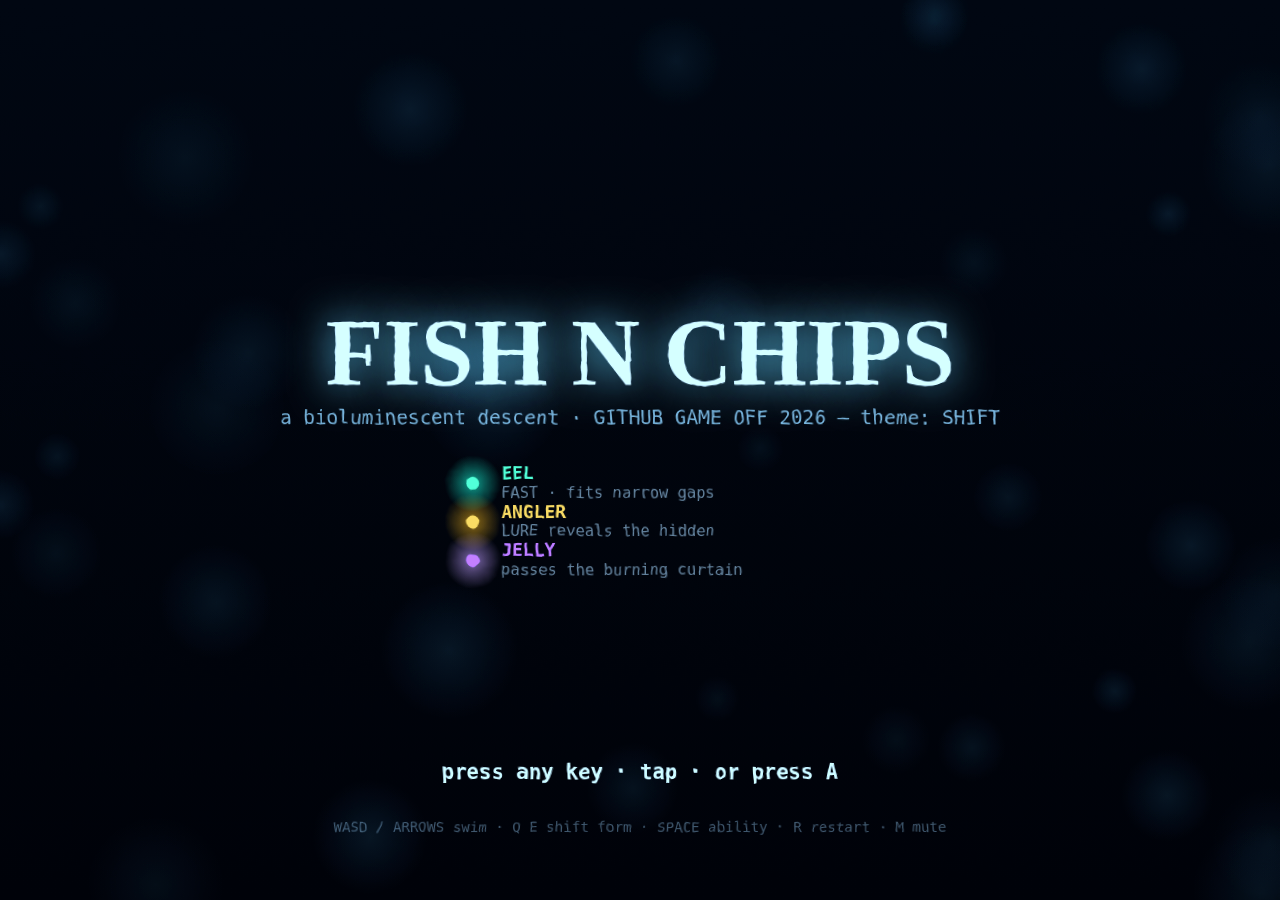
==== pixi.html @ ac8b4e33 "Fish N Chips — bioluminescent shapeshifting descent (PixiJS build), GitHub Game Off 2026" ====
<!doctype html>
<html lang="en"><head>
<meta charset="UTF-8">
<meta name="viewport" content="width=device-width, initial-scale=1.0, maximum-scale=1.0, user-scalable=no">
<title>Fish N Chips — PixiJS build</title>
<style>html,body{margin:0;height:100%;background:#02040c;overflow:hidden}canvas{display:block}</style>
</head>
<body>
<script type="module">
// The Pixi host flag MUST be set before main.js runs so the verified Game
// class does not start its own Canvas rAF loop (the Pixi ticker drives it).
window.__PIXI_HOST__ = true;

import * as PIXI from './vendor/pixi.mjs';
import { Game, FORMS, FORM_ORDER, POWERS } from './js/main.js';

window.__PIXI = PIXI;
const S = window.__pixi = { ready:false, err:null, fx:{ bloom:false, vignette:false, displace:false, tint:false, glow:false, particles:false }, particleMode:'none', particleCount:0, gradeIndex:-1, gradeMatrix:null };

const clamp = (v,a,b)=> v<a?a:v>b?b:v;
function hex01(h){ const n=parseInt(h.slice(1),16); return [((n>>16)&255)/255,((n>>8)&255)/255,(n&255)/255]; }

// ---- procedural textures (no external assets, like the Canvas build) ----
function radialTexture(app, color, soft){
  const c=document.createElement('canvas'); c.width=c.height=256;
  const x=c.getContext('2d');
  const g=x.createRadialGradient(128,128,0,128,128,128);
  g.addColorStop(0, color); g.addColorStop(soft||0.4, color.replace(/,[^,]*\)/,',0.25)')); g.addColorStop(1,'rgba(0,0,0,0)');
  x.fillStyle=g; x.fillRect(0,0,256,256);
  return PIXI.Texture.from(c);
}
function noiseTexture(app){
  // smooth-ish value noise (a few octaves of blurred random) so the shimmer
  // reads as water, not TV static. addressMode='repeat' lets us scroll it.
  const S1=128;
  const c=document.createElement('canvas'); c.width=c.height=S1;
  const x=c.getContext('2d');
  // base random field
  const small=document.createElement('canvas'); small.width=small.height=16;
  const sx=small.getContext('2d'); const img=sx.createImageData(16,16);
  for(let i=0;i<img.data.length;i+=4){ const v=Math.random()*255; img.data[i]=img.data[i+1]=img.data[i+2]=v; img.data[i+3]=255; }
  sx.putImageData(img,0,0);
  x.imageSmoothingEnabled=true; x.drawImage(small,0,0,S1,S1); // bilinear upscale = smooth
  // second finer octave for detail
  const small2=document.createElement('canvas'); small2.width=small2.height=48;
  const sx2=small2.getContext('2d'); const img2=sx2.createImageData(48,48);
  for(let i=0;i<img2.data.length;i+=4){ const v=Math.random()*255; img2.data[i]=img2.data[i+1]=img2.data[i+2]=v; img2.data[i+3]=255; }
  sx2.putImageData(img2,0,0);
  x.globalAlpha=0.5; x.drawImage(small2,0,0,S1,S1); x.globalAlpha=1;
  const t=PIXI.Texture.from(c); t.source.addressMode='repeat'; return t;
}

// ---- per-act color grade: subtle saturation + channel tint, never a wash ----
// ColorMatrixFilter matrix is 20 values (RGBA rows of 5). We build a saturation
// matrix then apply a gentle per-channel gain + a tiny additive lift per act.
function buildGrade(act){
  const sat = 1.10;
  const T = {
    0:[[0.96,1.05,1.07],[0.000,0.004,0.008]], // I   trench teal
    1:[[0.99,1.08,0.97],[0.000,0.008,0.000]], // II  kelp green
    2:[[1.07,0.97,1.10],[0.008,0.000,0.008]], // III violet dusk
    3:[[0.96,1.01,1.10],[0.000,0.000,0.010]], // IV  steel blue
    4:[[0.96,1.06,1.09],[0.000,0.004,0.008]], // V   ice cyan
    5:[[1.03,0.97,1.10],[0.004,0.000,0.010]], // VI  abyssal indigo
    6:[[1.11,1.01,0.90],[0.010,0.000,0.000]], // VII ember
    7:[[1.10,1.06,0.92],[0.010,0.004,0.000]], // VIII dawn gold
  }[act] || [[1,1,1],[0,0,0]];
  const gain=T[0], off=T[1];
  const lr=0.299, lg=0.587, lb=0.114, sr=1-sat;
  const satM=[
    [lr*sr+sat, lg*sr,     lb*sr,     0],
    [lr*sr,     lg*sr+sat, lb*sr,     0],
    [lr*sr,     lg*sr,     lb*sr+sat, 0],
  ];
  const m=[];
  for(let r=0;r<3;r++){
    const g=gain[r];
    for(let c=0;c<4;c++) m.push(satM[r][c]*g);
    m.push(off[r]);
  }
  m.push(0,0,0,1,0); // alpha passthrough
  return m;
}

async function main(){
  const dpr = Math.min(2, window.devicePixelRatio||1);
  const app = new PIXI.Application();
  await app.init({ width: window.innerWidth, height: window.innerHeight, resolution: dpr,
                   background:'#02040c', antialias:true, preference:'webgl', autoDensity:true });
  document.body.appendChild(app.canvas);
  S.app = app;

  // ---- the verified game, on its own (offscreen) 2D canvas ----
  const cv = document.createElement('canvas');
  const game = new Game(cv);
  // Keep the game's OWN verified bloom + vignette in the base frame (externalFX
  // stays false). Pixi then ADDS GPU FX on top, so the result is strictly the
  // Canvas look plus extra shimmer/grade/particles — never darker.
  game.externalFX = false;
  game.gpuParticles = true;        // main.js drawParticles() early-returns; GPU layer draws them
  window.__game = game;            // same handle the Canvas smoke/shot scripts use
  S.game = game;

  // route the game's mouse mapping through the *visible* Pixi canvas rect
  game.setMouse = (e)=>{
    const r = app.canvas.getBoundingClientRect();
    const k = game.cv.width / (r.width||1);
    const cx = (e.clientX!=null? e.clientX : (e.global? e.global.x : 0));
    const cy = (e.clientY!=null? e.clientY : (e.global? e.global.y : 0));
    game.mouse = { x:(cx-r.left)*k, y:(cy-r.top)*k };
  };

  // ---- scene graph ----
  const world = new PIXI.Container();
  const base = new PIXI.Sprite(PIXI.Texture.from(cv));
  base.width = app.screen.width; base.height = app.screen.height;
  world.addChild(base);

  const glow = new PIXI.Sprite(radialTexture(app,'rgba(255,255,255,1)',0.3));
  glow.blendMode='add'; glow.anchor.set(0.5); glow.alpha=0.0; world.addChild(glow);

  // localized additive aura for an active power-up (colored, never a full-screen
  // fog — a white veil over the whole frame washed everything out)
  const powerVeil = new PIXI.Sprite(radialTexture(app,'rgba(255,255,255,1)',0.3));
  powerVeil.blendMode='add'; powerVeil.anchor.set(0.5); powerVeil.alpha=0; world.addChild(powerVeil);

  // ---- (C) GPU particle layer (added on top of the base frame) ----
  const PARTICLE_TEX = radialTexture(app,'rgba(255,255,255,1)',0.25);
  const PCAP = 1200;
  // ParticleContainer was tried first, but in this v8 build it produced ZERO
  // composited output (verified: hiding/showing its particles changed no pixel),
  // so we use the pooled additive-Sprite path inside a plain Container, which is
  // proven to render (same primitive as the glow/powerVeil sprites). Still GPU
  // batched by the renderer. Recycled each frame, capped at PCAP.
  let pc = new PIXI.Container(); world.addChild(pc);
  S.particleMode='pool';
  const pool=[];
  function makeParticle(){
    const s=new PIXI.Sprite(PARTICLE_TEX);
    s.anchor.set(0.5); s.blendMode='add'; s.tint=0xffffff; s.alpha=0;
    pc.addChild(s);
    pool.push(s); return s;
  }
  function syncParticles(){
    const arr = game.particles || [];
    const n = Math.min(arr.length, PCAP);
    while(pool.length < n) makeParticle();
    const s = game._s||1, ox=game._ox||0, oy=game._oy||0;
    for(let i=0;i<pool.length;i++){
      const sp=pool[i];
      if(i<n){
        const p=arr[i];
        const a=clamp(p.life/p.max,0,1);
        sp.position.set((ox+p.x*s)/dpr,(oy+p.y*s)/dpr);
        sp.alpha=a;
        const rad=p.s*(0.5+a*0.7)*2*s/dpr;
        sp.width=sp.height=Math.max(1,rad);
        sp.tint = (typeof p.c==='string' && p.c[0]==='#') ? parseInt(p.c.slice(1),16) : 0xffffff;
      } else { sp.alpha=0; sp.width=sp.height=1; }
    }
    S.particleCount=n;
  }
  S.fx.particles = true;

  // NOTE: the game already draws its OWN vignette (externalFX is false), so we
  // must NOT add a second Pixi vignette on top. Pixi only ADDS FX here.
  app.stage.addChild(world);
  app.stage.eventMode='static';
  app.stage.hitArea = new PIXI.Rectangle(0,0,app.screen.width,app.screen.height);

  // ---- (A) gentle water displacement (Pixi-native; the Canvas build has none) ----
  // The noise sprite is added to the STAGE (NOT to `world`, which would inflate
  // world bounds and corrupt the filter render) with renderable=false, so it is
  // invisible yet its transform still propagates. We animate its x/y each frame.
  let disp=null, dispSprite=null;
  try{
    dispSprite = new PIXI.Sprite(noiseTexture(app));
    dispSprite.renderable=false;
    dispSprite.anchor.set(0);
    dispSprite.scale.set(1.4);            // noise tile ~180px -> medium-frequency ripple
    app.stage.addChild(dispSprite);
    disp = new PIXI.DisplacementFilter(dispSprite, 2.2);
    try{ disp.scale.set(2.2,2.2); }catch(e){}
    S.fx.displace = true;
  }catch(e){ disp=null; S.err = (S.err||'')+' disp:'+String(e); }

  // ---- (B) per-act color grade (ColorMatrixFilter) ----
  let cmf=null; const gradeCache={}; let lastGrade=-1;
  try{ cmf = new PIXI.ColorMatrixFilter(); S.fx.tint = true; }catch(e){}

  // ---- input: Pixi owns pointerdown; window already handles move/up/keys ----
  app.stage.on('pointerdown', (e)=>{ game.tap(); if(game.state==='play'){ game.setMouse(e); game.firing=true; } });
  app.stage.on('pointerup', ()=>{ game.firing=false; });

  // ---- resize keeps both canvases + the noise sprite in sync ----
  function resize(){
    game.resize();
    app.renderer.resize(window.innerWidth, window.innerHeight);
    base.width=app.screen.width; base.height=app.screen.height;
  }
  window.addEventListener('resize', resize);

  // ---- per-frame composite ----
  function refreshTex(){ try{ base.texture.source.update(); }catch(e){ try{ base.texture.update(); }catch(_){} } }

  // (C) extra "heavier combat" GPU bursts — positions known, cheap to detect.
  // These push into game.particles which ONLY the GPU layer now draws, so the
  // Canvas build is untouched. We track hp deltas / death transitions.
  let prevBossHp=null, prevBossDead=false, prevKills=0; const prevMbHp=new Map();
  function combatBursts(){
    const b=game.boss;
    if(b){
      if(!b.dead){
        if(prevBossHp!=null && b.hp<prevBossHp) game.burst(b.x,b.y,6,'#ffd0d8',120);
        prevBossHp=b.hp; prevBossDead=false;
      } else if(!prevBossDead){ game.burst(b.x,b.y,40,'#ffe08a',260); prevBossDead=true; }
    } else { prevBossHp=null; prevBossDead=false; }
    for(const mb of (game.minibosses||[])){
      const c = mb.glowC || mb.glow || '#b06ae0';
      const ph = prevMbHp.get(mb);
      if(!mb.dead){
        if(ph!=null && mb.hp<ph) game.burst(mb.x,mb.y,5,c,110);
        prevMbHp.set(mb,mb.hp);
      } else if(ph!=null && ph>=0){ game.burst(mb.x,mb.y,30,c,240); prevMbHp.set(mb,-1); }
    }
    // enemy deaths: game.burst already fires 22 on death; add a few more at the
    // same spot by detecting the dead-transition on each creature array.
    if(game.kills>prevKills){
      for(const key of ['fish','vipers','lanterns']){
        for(const e of (game[key]||[])){
          if(e.dead && !e.__fx){ e.__fx=true; game.burst(e.x,e.y,8,'#ff9db0',150); }
        }
      }
      prevKills=game.kills;
    }
  }

  function renderFrame(){
    refreshTex();
    // player glow follows the creature, colored by its form
    if(game._s && game.form){
      const sx=(game._ox+game.px*game._s)/dpr, sy=(game._oy+game.py*game._s)/dpr;
      const rad=(game.form.key==='angler'?178:game.form.key==='jelly'?120:134)*game._s/dpr;
      glow.position.set(sx,sy); glow.width=glow.height=rad*2;
      glow.tint = parseInt(game.form.glow.slice(1),16);
      glow.alpha = 0.5 + (game.power?0.35:0) + (game.pulse>0?0.3:0);
    } else glow.alpha=0;
    // power-up grade: ADDITIVE colored veil + brighter aura, never subtractive.
    if(game.power){
      const col = parseInt(POWERS[game.power.type].color.slice(1),16);
      const sx=(game._ox+game.px*game._s)/dpr, sy=(game._oy+game.py*game._s)/dpr;
      const rad=(game.form.key==='angler'?210:game.form.key==='jelly'?160:180)*game._s/dpr;
      powerVeil.position.set(sx,sy); powerVeil.width=powerVeil.height=rad*2;
      powerVeil.tint = col; powerVeil.alpha = 0.55 + 0.12*Math.sin(game.time*3);
      glow.alpha = Math.min(1, glow.alpha + 0.2);
    } else {
      powerVeil.alpha = 0;
    }
    // (C) GPU particles + heavier-combat bursts
    combatBursts();
    syncParticles();
    // (A) animate the water shimmer: scroll the (off-screen) noise sprite; repeat
    // address mode wraps it. Slow drift + a touch of scale breathing.
    if(dispSprite){
      const t=game.time;
      dispSprite.x = (t*7) % 100000;
      dispSprite.y = (t*4.5) % 100000;
    }
    // (B) per-act grade: rebuild the matrix only when the act changes.
    if(cmf){
      const li=game.levelIndex|0;
      if(li!==lastGrade){ gradeCache[li]=gradeCache[li]||buildGrade(li); cmf.matrix=gradeCache[li]; lastGrade=li; S.gradeIndex=li; S.gradeMatrix=gradeCache[li]; }
    }
    // combine FX on the world (order: shimmer then grade).
    const fxs=[]; if(disp) fxs.push(disp); if(cmf) fxs.push(cmf);
    world.filters = fxs.length? fxs : null;
    app.render();
  }

  // ---- the Pixi ticker drives the verified update+draw ----
  let frozen=false;
  function step(dt){ game.pollPad(); game.time+=dt; game.update(dt); game.draw(); game.pressed.clear(); }
  app.ticker.add((tf)=>{ if(frozen) return; step(Math.min(0.033, tf.deltaMS/1000)); renderFrame(); });

  // scriptable pose control for deterministic, same-pose comparisons
  S.step = (n)=>{ frozen=true; for(let i=0;i<(n||1);i++) step(0.016); renderFrame(); };
  S.freeze = ()=>{ frozen=true; };
  S.resume = ()=>{ frozen=false; };
  S.render = ()=>renderFrame();
  S.sampleBrightness = ()=>{
    const c=game.cv, x=c.getContext('2d'); const d=x.getImageData(0,0,c.width,c.height).data;
    let sum=0, bright=0, n=0; for(let i=0;i<d.length;i+=4*97){ const v=(d[i]+d[i+1]+d[i+2])/3; sum+=v; if(v>60) bright++; n++; }
    return { mean:+(sum/n).toFixed(1), brightPct:Math.round(100*bright/n), w:c.width, h:c.height };
  };
  // mean RGB of the COMPOSITED (shimmer+graded) frame — proves the grade is per-act.
  S.gradeRGB = async ()=>{
    const rt = PIXI.RenderTexture.create({ width:64, height:36 });
    app.renderer.render({ container: world, target: rt, clear:true });
    const px = await app.renderer.extract.pixels(rt);
    rt.destroy();
    const d = px.pixels || px;
    let r=0,g=0,b=0,n=0; for(let i=0;i<d.length;i+=4){ r+=d[i]; g+=d[i+1]; b+=d[i+2]; n++; }
    return { r:+(r/n).toFixed(1), g:+(g/n).toFixed(1), b:+(b/n).toFixed(1) };
  };
  // shimmer detector: render the world twice at two noise-sprite offsets and
  // report mean per-pixel difference (0 => displacement doing nothing).
  S.shimmerTest = async ()=>{
    if(!disp) return -1;
    // Full-resolution readback: a ~2px warp is invisible after a heavy downscale,
    // so we sample at native size. app.render() (full stage) propagates the
    // off-screen noise sprite's transform before each world->RT capture.
    const rt = PIXI.RenderTexture.create({ width:app.screen.width, height:app.screen.height, resolution:1 });
    const grab = async ()=>{ app.render(); app.renderer.render({ container: world, target: rt, clear:true }); const px=await app.renderer.extract.pixels(rt); return px.pixels||px; };
    dispSprite.x=0; dispSprite.y=0; const a=await grab();
    dispSprite.x=48; dispSprite.y=33; const b=await grab();
    rt.destroy();
    let diff=0,n=0; for(let i=0;i<a.length;i+=4*13){ diff+=Math.abs(a[i]-b[i])+Math.abs(a[i+1]-b[i+1])+Math.abs(a[i+2]-b[i+2]); n++; }
    return +(diff/n).toFixed(2);
  };

  S.ready = true;
}
main().catch(e=>{ S.err = String(e); });
</script>
</body>
</html>
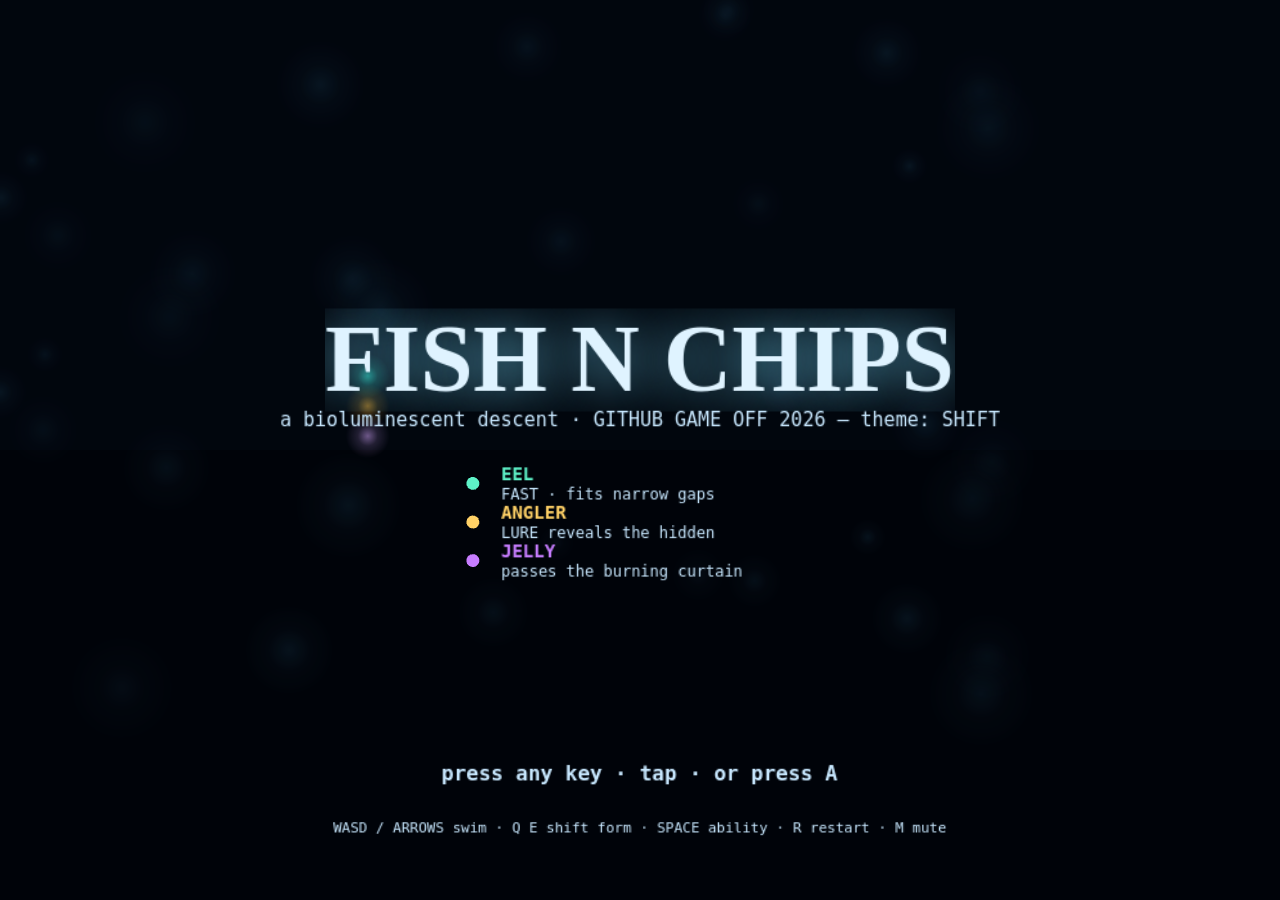
==== commit a8f76d35: "Native PixiJS renderer: full scene-graph draw layer (Graphics/sprites/filters), retire Canvas build " ====
--- a/pixi.html
+++ b/pixi.html
@@ -4,318 +4,157 @@
 <meta name="viewport" content="width=device-width, initial-scale=1.0, maximum-scale=1.0, user-scalable=no">
 <title>Fish N Chips — PixiJS build</title>
 <style>html,body{margin:0;height:100%;background:#02040c;overflow:hidden}canvas{display:block}</style>
+<link rel="stylesheet" href="css/style.css">
 </head>
 <body>
+  <div id="touch" aria-hidden="true">
+    <div class="stick" id="stick"><div class="knob"></div></div>
+    <div class="btns">
+      <button class="tb" data-act="form">SHIFT</button>
+      <button class="tb" data-act="ability">USE</button>
+      <button class="tb big" data-act="fire">FIRE</button>
+    </div>
+  </div>
 <script type="module">
-// The Pixi host flag MUST be set before main.js runs so the verified Game
-// class does not start its own Canvas rAF loop (the Pixi ticker drives it).
+// Native PixiJS host — the SOLE build.
+//
+// The verified Game (physics / AI / level logic in js/main.js) runs on an
+// OFFSCREEN 2D canvas purely as a state holder. Its Canvas2D draw() is
+// suppressed (game.nativeRender = true) and the entire draw layer is produced
+// by js/renderer.js as real Pixi containers / sprites / filters. No Canvas
+// frame is ever blitted into the scene — this is a true native rewrite.
 window.__PIXI_HOST__ = true;
 
 import * as PIXI from './vendor/pixi.mjs';
-import { Game, FORMS, FORM_ORDER, POWERS } from './js/main.js';
+import { Game } from './js/main.js';
+import { createRenderer } from './js/renderer.js';
 
 window.__PIXI = PIXI;
-const S = window.__pixi = { ready:false, err:null, fx:{ bloom:false, vignette:false, displace:false, tint:false, glow:false, particles:false }, particleMode:'none', particleCount:0, gradeIndex:-1, gradeMatrix:null };
-
-const clamp = (v,a,b)=> v<a?a:v>b?b:v;
-function hex01(h){ const n=parseInt(h.slice(1),16); return [((n>>16)&255)/255,((n>>8)&255)/255,(n&255)/255]; }
-
-// ---- procedural textures (no external assets, like the Canvas build) ----
-function radialTexture(app, color, soft){
-  const c=document.createElement('canvas'); c.width=c.height=256;
-  const x=c.getContext('2d');
-  const g=x.createRadialGradient(128,128,0,128,128,128);
-  g.addColorStop(0, color); g.addColorStop(soft||0.4, color.replace(/,[^,]*\)/,',0.25)')); g.addColorStop(1,'rgba(0,0,0,0)');
-  x.fillStyle=g; x.fillRect(0,0,256,256);
-  return PIXI.Texture.from(c);
-}
-function noiseTexture(app){
-  // smooth-ish value noise (a few octaves of blurred random) so the shimmer
-  // reads as water, not TV static. addressMode='repeat' lets us scroll it.
-  const S1=128;
-  const c=document.createElement('canvas'); c.width=c.height=S1;
-  const x=c.getContext('2d');
-  // base random field
-  const small=document.createElement('canvas'); small.width=small.height=16;
-  const sx=small.getContext('2d'); const img=sx.createImageData(16,16);
-  for(let i=0;i<img.data.length;i+=4){ const v=Math.random()*255; img.data[i]=img.data[i+1]=img.data[i+2]=v; img.data[i+3]=255; }
-  sx.putImageData(img,0,0);
-  x.imageSmoothingEnabled=true; x.drawImage(small,0,0,S1,S1); // bilinear upscale = smooth
-  // second finer octave for detail
-  const small2=document.createElement('canvas'); small2.width=small2.height=48;
-  const sx2=small2.getContext('2d'); const img2=sx2.createImageData(48,48);
-  for(let i=0;i<img2.data.length;i+=4){ const v=Math.random()*255; img2.data[i]=img2.data[i+1]=img2.data[i+2]=v; img2.data[i+3]=255; }
-  sx2.putImageData(img2,0,0);
-  x.globalAlpha=0.5; x.drawImage(small2,0,0,S1,S1); x.globalAlpha=1;
-  const t=PIXI.Texture.from(c); t.source.addressMode='repeat'; return t;
-}
-
-// ---- per-act color grade: subtle saturation + channel tint, never a wash ----
-// ColorMatrixFilter matrix is 20 values (RGBA rows of 5). We build a saturation
-// matrix then apply a gentle per-channel gain + a tiny additive lift per act.
-function buildGrade(act){
-  const sat = 1.10;
-  const T = {
-    0:[[0.96,1.05,1.07],[0.000,0.004,0.008]], // I   trench teal
-    1:[[0.99,1.08,0.97],[0.000,0.008,0.000]], // II  kelp green
-    2:[[1.07,0.97,1.10],[0.008,0.000,0.008]], // III violet dusk
-    3:[[0.96,1.01,1.10],[0.000,0.000,0.010]], // IV  steel blue
-    4:[[0.96,1.06,1.09],[0.000,0.004,0.008]], // V   ice cyan
-    5:[[1.03,0.97,1.10],[0.004,0.000,0.010]], // VI  abyssal indigo
-    6:[[1.11,1.01,0.90],[0.010,0.000,0.000]], // VII ember
-    7:[[1.10,1.06,0.92],[0.010,0.004,0.000]], // VIII dawn gold
-  }[act] || [[1,1,1],[0,0,0]];
-  const gain=T[0], off=T[1];
-  const lr=0.299, lg=0.587, lb=0.114, sr=1-sat;
-  const satM=[
-    [lr*sr+sat, lg*sr,     lb*sr,     0],
-    [lr*sr,     lg*sr+sat, lb*sr,     0],
-    [lr*sr,     lg*sr,     lb*sr+sat, 0],
-  ];
-  const m=[];
-  for(let r=0;r<3;r++){
-    const g=gain[r];
-    for(let c=0;c<4;c++) m.push(satM[r][c]*g);
-    m.push(off[r]);
-  }
-  m.push(0,0,0,1,0); // alpha passthrough
-  return m;
-}
+const S = window.__pixi = {
+  ready: false, err: null,
+  fx: { bloom: false, vignette: false, displace: false, tint: false, glow: false, particles: false },
+};
 
 async function main(){
-  const dpr = Math.min(2, window.devicePixelRatio||1);
+  const dpr = Math.min(2, window.devicePixelRatio || 1);
   const app = new PIXI.Application();
   await app.init({ width: window.innerWidth, height: window.innerHeight, resolution: dpr,
-                   background:'#02040c', antialias:true, preference:'webgl', autoDensity:true });
+                   background: '#02040c', antialias: true, preference: 'webgl', autoDensity: true });
   document.body.appendChild(app.canvas);
   S.app = app;
 
-  // ---- the verified game, on its own (offscreen) 2D canvas ----
+  // The game's own canvas is OFFSCREEN — never shown. It exists only because the
+  // verified Game class stores this.cv / this.ctx / light / bloom and computes
+  // fit() from cv.width. draw() is suppressed, so its 2D context is never used.
   const cv = document.createElement('canvas');
   const game = new Game(cv);
-  // Keep the game's OWN verified bloom + vignette in the base frame (externalFX
-  // stays false). Pixi then ADDS GPU FX on top, so the result is strictly the
-  // Canvas look plus extra shimmer/grade/particles — never darker.
-  game.externalFX = false;
-  game.gpuParticles = true;        // main.js drawParticles() early-returns; GPU layer draws them
-  window.__game = game;            // same handle the Canvas smoke/shot scripts use
+  game.nativeRender = true;          // main.js draw() early-returns; renderer.js draws
+  window.__game = game;              // same handle the smoke/shot harness uses
   S.game = game;
 
-  // route the game's mouse mapping through the *visible* Pixi canvas rect
+  // The native renderer owns the whole stage: scene graph + filters + HUD + overlays.
+  const R = createRenderer(PIXI, game, app);
+  S.renderer = R;
+  S.fx.bloom = true; S.fx.vignette = true; S.fx.glow = true; S.fx.particles = true;
+  S.fx.displace = !!R.disp; S.fx.tint = !!R.cmf;
+
+  // ---- touch controls (mobile / itch.io) — the native build owns this DOM now ----
+  if (window.matchMedia && matchMedia('(pointer: coarse)').matches) {
+    document.body.classList.add('touch');
+    const stick = document.getElementById('stick');
+    const knob = stick.querySelector('.knob');
+    const cl = (v, a, b) => v < a ? a : v > b ? b : v;
+    let pid = null; const R = 46;
+    const move = (e) => {
+      const r = stick.getBoundingClientRect();
+      let dx = e.clientX - (r.left + r.width / 2);
+      let dy = e.clientY - (r.top + r.height / 2);
+      const m = Math.hypot(dx, dy);
+      if (m > R) { dx *= R / m; dy *= R / m; }
+      knob.style.transform = `translate(${dx}px, ${dy}px)`;
+      game.touchAxis = { x: cl(dx / R, -1, 1), y: cl(dy / R, -1, 1) };
+    };
+    stick.addEventListener('pointerdown', (e) => { pid = e.pointerId; stick.setPointerCapture(pid); move(e); });
+    stick.addEventListener('pointermove', (e) => { if (pid === e.pointerId) move(e); });
+    const end = (e) => { if (pid !== e.pointerId) return; pid = null; knob.style.transform = ''; game.touchAxis = null; };
+    stick.addEventListener('pointerup', end);
+    stick.addEventListener('pointercancel', end);
+    document.querySelectorAll('.tb').forEach((b) => {
+      b.addEventListener('pointerdown', (e) => {
+        e.preventDefault();
+        if (game.state !== 'play') { game.tap(); return; }
+        const act = b.dataset.act;
+        if (act === 'form') game.cycleForm(1);
+        else if (act === 'fire') { game.firing = true; game.aim = Math.atan2(game.vy, game.vx); }
+        else game.ability();
+      });
+      const stopFire = (e) => { if (b.dataset.act === 'fire') game.firing = false; };
+      b.addEventListener('pointerup', stopFire);
+      b.addEventListener('pointercancel', stopFire);
+      b.addEventListener('pointerleave', stopFire);
+    });
+  }
+
+  // Input: map the *visible* Pixi canvas rect into the game's device-pixel aim
+  // space. The game's own canvas is offscreen, so its default setMouse would
+  // divide by a zero-width rect and yield NaN. Use the same dpr the renderer uses
+  // so aim (mouse - _ox)/_s stays consistent with the camera.
   game.setMouse = (e)=>{
     const r = app.canvas.getBoundingClientRect();
-    const k = game.cv.width / (r.width||1);
-    const cx = (e.clientX!=null? e.clientX : (e.global? e.global.x : 0));
-    const cy = (e.clientY!=null? e.clientY : (e.global? e.global.y : 0));
-    game.mouse = { x:(cx-r.left)*k, y:(cy-r.top)*k };
+    const g = game.dpr || dpr;
+    const cx = (e.clientX != null ? e.clientX : (e.global ? e.global.x : 0));
+    const cy = (e.clientY != null ? e.clientY : (e.global ? e.global.y : 0));
+    game.mouse = { x: (cx - r.left) * g, y: (cy - r.top) * g };
   };
 
-  // ---- scene graph ----
-  const world = new PIXI.Container();
-  const base = new PIXI.Sprite(PIXI.Texture.from(cv));
-  base.width = app.screen.width; base.height = app.screen.height;
-  world.addChild(base);
+  // Pointerdown goes through the Pixi stage; move / up / keys are on window (main.js).
+  app.stage.eventMode = 'static';
+  app.stage.hitArea = new PIXI.Rectangle(0, 0, app.screen.width, app.screen.height);
+  app.stage.on('pointerdown', (e)=>{ game.tap(); if(game.state === 'play'){ game.setMouse(e); game.firing = true; } });
+  app.stage.on('pointerup', ()=>{ game.firing = false; });
 
-  const glow = new PIXI.Sprite(radialTexture(app,'rgba(255,255,255,1)',0.3));
-  glow.blendMode='add'; glow.anchor.set(0.5); glow.alpha=0.0; world.addChild(glow);
-
-  // localized additive aura for an active power-up (colored, never a full-screen
-  // fog — a white veil over the whole frame washed everything out)
-  const powerVeil = new PIXI.Sprite(radialTexture(app,'rgba(255,255,255,1)',0.3));
-  powerVeil.blendMode='add'; powerVeil.anchor.set(0.5); powerVeil.alpha=0; world.addChild(powerVeil);
-
-  // ---- (C) GPU particle layer (added on top of the base frame) ----
-  const PARTICLE_TEX = radialTexture(app,'rgba(255,255,255,1)',0.25);
-  const PCAP = 1200;
-  // ParticleContainer was tried first, but in this v8 build it produced ZERO
-  // composited output (verified: hiding/showing its particles changed no pixel),
-  // so we use the pooled additive-Sprite path inside a plain Container, which is
-  // proven to render (same primitive as the glow/powerVeil sprites). Still GPU
-  // batched by the renderer. Recycled each frame, capped at PCAP.
-  let pc = new PIXI.Container(); world.addChild(pc);
-  S.particleMode='pool';
-  const pool=[];
-  function makeParticle(){
-    const s=new PIXI.Sprite(PARTICLE_TEX);
-    s.anchor.set(0.5); s.blendMode='add'; s.tint=0xffffff; s.alpha=0;
-    pc.addChild(s);
-    pool.push(s); return s;
-  }
-  function syncParticles(){
-    const arr = game.particles || [];
-    const n = Math.min(arr.length, PCAP);
-    while(pool.length < n) makeParticle();
-    const s = game._s||1, ox=game._ox||0, oy=game._oy||0;
-    for(let i=0;i<pool.length;i++){
-      const sp=pool[i];
-      if(i<n){
-        const p=arr[i];
-        const a=clamp(p.life/p.max,0,1);
-        sp.position.set((ox+p.x*s)/dpr,(oy+p.y*s)/dpr);
-        sp.alpha=a;
-        const rad=p.s*(0.5+a*0.7)*2*s/dpr;
-        sp.width=sp.height=Math.max(1,rad);
-        sp.tint = (typeof p.c==='string' && p.c[0]==='#') ? parseInt(p.c.slice(1),16) : 0xffffff;
-      } else { sp.alpha=0; sp.width=sp.height=1; }
-    }
-    S.particleCount=n;
-  }
-  S.fx.particles = true;
-
-  // NOTE: the game already draws its OWN vignette (externalFX is false), so we
-  // must NOT add a second Pixi vignette on top. Pixi only ADDS FX here.
-  app.stage.addChild(world);
-  app.stage.eventMode='static';
-  app.stage.hitArea = new PIXI.Rectangle(0,0,app.screen.width,app.screen.height);
-
-  // ---- (A) gentle water displacement (Pixi-native; the Canvas build has none) ----
-  // The noise sprite is added to the STAGE (NOT to `world`, which would inflate
-  // world bounds and corrupt the filter render) with renderable=false, so it is
-  // invisible yet its transform still propagates. We animate its x/y each frame.
-  let disp=null, dispSprite=null;
-  try{
-    dispSprite = new PIXI.Sprite(noiseTexture(app));
-    dispSprite.renderable=false;
-    dispSprite.anchor.set(0);
-    dispSprite.scale.set(1.4);            // noise tile ~180px -> medium-frequency ripple
-    app.stage.addChild(dispSprite);
-    disp = new PIXI.DisplacementFilter(dispSprite, 2.2);
-    try{ disp.scale.set(2.2,2.2); }catch(e){}
-    S.fx.displace = true;
-  }catch(e){ disp=null; S.err = (S.err||'')+' disp:'+String(e); }
-
-  // ---- (B) per-act color grade (ColorMatrixFilter) ----
-  let cmf=null; const gradeCache={}; let lastGrade=-1;
-  try{ cmf = new PIXI.ColorMatrixFilter(); S.fx.tint = true; }catch(e){}
-
-  // ---- input: Pixi owns pointerdown; window already handles move/up/keys ----
-  app.stage.on('pointerdown', (e)=>{ game.tap(); if(game.state==='play'){ game.setMouse(e); game.firing=true; } });
-  app.stage.on('pointerup', ()=>{ game.firing=false; });
-
-  // ---- resize keeps both canvases + the noise sprite in sync ----
   function resize(){
     game.resize();
     app.renderer.resize(window.innerWidth, window.innerHeight);
-    base.width=app.screen.width; base.height=app.screen.height;
+    if (R.resize) R.resize();
   }
   window.addEventListener('resize', resize);
 
-  // ---- per-frame composite ----
-  function refreshTex(){ try{ base.texture.source.update(); }catch(e){ try{ base.texture.update(); }catch(_){} } }
+  // ---- the Pixi ticker drives update + native render ----
+  let frozen = false;
+  function step(dt){ game.pollPad(); game.time += dt; game.update(dt); R.render(); game.pressed.clear(); }
+  app.ticker.add((tf)=>{ if(frozen) return; step(Math.min(0.033, tf.deltaMS / 1000)); });
 
-  // (C) extra "heavier combat" GPU bursts — positions known, cheap to detect.
-  // These push into game.particles which ONLY the GPU layer now draws, so the
-  // Canvas build is untouched. We track hp deltas / death transitions.
-  let prevBossHp=null, prevBossDead=false, prevKills=0; const prevMbHp=new Map();
-  function combatBursts(){
-    const b=game.boss;
-    if(b){
-      if(!b.dead){
-        if(prevBossHp!=null && b.hp<prevBossHp) game.burst(b.x,b.y,6,'#ffd0d8',120);
-        prevBossHp=b.hp; prevBossDead=false;
-      } else if(!prevBossDead){ game.burst(b.x,b.y,40,'#ffe08a',260); prevBossDead=true; }
-    } else { prevBossHp=null; prevBossDead=false; }
-    for(const mb of (game.minibosses||[])){
-      const c = mb.glowC || mb.glow || '#b06ae0';
-      const ph = prevMbHp.get(mb);
-      if(!mb.dead){
-        if(ph!=null && mb.hp<ph) game.burst(mb.x,mb.y,5,c,110);
-        prevMbHp.set(mb,mb.hp);
-      } else if(ph!=null && ph>=0){ game.burst(mb.x,mb.y,30,c,240); prevMbHp.set(mb,-1); }
-    }
-    // enemy deaths: game.burst already fires 22 on death; add a few more at the
-    // same spot by detecting the dead-transition on each creature array.
-    if(game.kills>prevKills){
-      for(const key of ['fish','vipers','lanterns']){
-        for(const e of (game[key]||[])){
-          if(e.dead && !e.__fx){ e.__fx=true; game.burst(e.x,e.y,8,'#ff9db0',150); }
-        }
-      }
-      prevKills=game.kills;
-    }
-  }
+  // scriptable, deterministic stepping for the smoke/shot harness
+  S.step = (n)=>{ frozen = true; for(let i = 0; i < (n || 1); i++) step(0.016); };
+  S.freeze = ()=>{ frozen = true; };
+  S.resume = ()=>{ frozen = false; };
+  S.render = ()=>R.render();
 
-  function renderFrame(){
-    refreshTex();
-    // player glow follows the creature, colored by its form
-    if(game._s && game.form){
-      const sx=(game._ox+game.px*game._s)/dpr, sy=(game._oy+game.py*game._s)/dpr;
-      const rad=(game.form.key==='angler'?178:game.form.key==='jelly'?120:134)*game._s/dpr;
-      glow.position.set(sx,sy); glow.width=glow.height=rad*2;
-      glow.tint = parseInt(game.form.glow.slice(1),16);
-      glow.alpha = 0.5 + (game.power?0.35:0) + (game.pulse>0?0.3:0);
-    } else glow.alpha=0;
-    // power-up grade: ADDITIVE colored veil + brighter aura, never subtractive.
-    if(game.power){
-      const col = parseInt(POWERS[game.power.type].color.slice(1),16);
-      const sx=(game._ox+game.px*game._s)/dpr, sy=(game._oy+game.py*game._s)/dpr;
-      const rad=(game.form.key==='angler'?210:game.form.key==='jelly'?160:180)*game._s/dpr;
-      powerVeil.position.set(sx,sy); powerVeil.width=powerVeil.height=rad*2;
-      powerVeil.tint = col; powerVeil.alpha = 0.55 + 0.12*Math.sin(game.time*3);
-      glow.alpha = Math.min(1, glow.alpha + 0.2);
-    } else {
-      powerVeil.alpha = 0;
-    }
-    // (C) GPU particles + heavier-combat bursts
-    combatBursts();
-    syncParticles();
-    // (A) animate the water shimmer: scroll the (off-screen) noise sprite; repeat
-    // address mode wraps it. Slow drift + a touch of scale breathing.
-    if(dispSprite){
-      const t=game.time;
-      dispSprite.x = (t*7) % 100000;
-      dispSprite.y = (t*4.5) % 100000;
-    }
-    // (B) per-act grade: rebuild the matrix only when the act changes.
-    if(cmf){
-      const li=game.levelIndex|0;
-      if(li!==lastGrade){ gradeCache[li]=gradeCache[li]||buildGrade(li); cmf.matrix=gradeCache[li]; lastGrade=li; S.gradeIndex=li; S.gradeMatrix=gradeCache[li]; }
-    }
-    // combine FX on the world (order: shimmer then grade).
-    const fxs=[]; if(disp) fxs.push(disp); if(cmf) fxs.push(cmf);
-    world.filters = fxs.length? fxs : null;
-    app.render();
-  }
-
-  // ---- the Pixi ticker drives the verified update+draw ----
-  let frozen=false;
-  function step(dt){ game.pollPad(); game.time+=dt; game.update(dt); game.draw(); game.pressed.clear(); }
-  app.ticker.add((tf)=>{ if(frozen) return; step(Math.min(0.033, tf.deltaMS/1000)); renderFrame(); });
-
-  // scriptable pose control for deterministic, same-pose comparisons
-  S.step = (n)=>{ frozen=true; for(let i=0;i<(n||1);i++) step(0.016); renderFrame(); };
-  S.freeze = ()=>{ frozen=true; };
-  S.resume = ()=>{ frozen=false; };
-  S.render = ()=>renderFrame();
-  S.sampleBrightness = ()=>{
-    const c=game.cv, x=c.getContext('2d'); const d=x.getImageData(0,0,c.width,c.height).data;
-    let sum=0, bright=0, n=0; for(let i=0;i<d.length;i+=4*97){ const v=(d[i]+d[i+1]+d[i+2])/3; sum+=v; if(v>60) bright++; n++; }
-    return { mean:+(sum/n).toFixed(1), brightPct:Math.round(100*bright/n), w:c.width, h:c.height };
-  };
-  // mean RGB of the COMPOSITED (shimmer+graded) frame — proves the grade is per-act.
+  // mean RGB of the composited (shimmer + graded) frame — proves the grade is per-act.
   S.gradeRGB = async ()=>{
-    const rt = PIXI.RenderTexture.create({ width:64, height:36 });
-    app.renderer.render({ container: world, target: rt, clear:true });
+    R.render();
+    const rt = PIXI.RenderTexture.create({ width: 64, height: 36, resolution: 1 });
+    app.renderer.render({ container: R.graded, target: rt, clear: true });
     const px = await app.renderer.extract.pixels(rt);
     rt.destroy();
     const d = px.pixels || px;
-    let r=0,g=0,b=0,n=0; for(let i=0;i<d.length;i+=4){ r+=d[i]; g+=d[i+1]; b+=d[i+2]; n++; }
-    return { r:+(r/n).toFixed(1), g:+(g/n).toFixed(1), b:+(b/n).toFixed(1) };
+    let r = 0, g = 0, b = 0, n = 0; for(let i = 0; i < d.length; i += 4){ r += d[i]; g += d[i + 1]; b += d[i + 2]; n++; }
+    return { r: +(r / n).toFixed(1), g: +(g / n).toFixed(1), b: +(b / n).toFixed(1) };
   };
-  // shimmer detector: render the world twice at two noise-sprite offsets and
+
+  // shimmer detector: render the graded container at two noise-sprite offsets and
   // report mean per-pixel difference (0 => displacement doing nothing).
   S.shimmerTest = async ()=>{
-    if(!disp) return -1;
-    // Full-resolution readback: a ~2px warp is invisible after a heavy downscale,
-    // so we sample at native size. app.render() (full stage) propagates the
-    // off-screen noise sprite's transform before each world->RT capture.
-    const rt = PIXI.RenderTexture.create({ width:app.screen.width, height:app.screen.height, resolution:1 });
-    const grab = async ()=>{ app.render(); app.renderer.render({ container: world, target: rt, clear:true }); const px=await app.renderer.extract.pixels(rt); return px.pixels||px; };
-    dispSprite.x=0; dispSprite.y=0; const a=await grab();
-    dispSprite.x=48; dispSprite.y=33; const b=await grab();
+    if(!R.disp) return -1;
+    R.render();
+    const rt = PIXI.RenderTexture.create({ width: app.screen.width, height: app.screen.height, resolution: 1 });
+    const grab = async ()=>{ app.render(); app.renderer.render({ container: R.graded, target: rt, clear: true }); const px = await app.renderer.extract.pixels(rt); return px.pixels || px; };
+    R.dispSprite.x = 0; R.dispSprite.y = 0; const a = await grab();
+    R.dispSprite.x = 48; R.dispSprite.y = 33; const b = await grab();
     rt.destroy();
-    let diff=0,n=0; for(let i=0;i<a.length;i+=4*13){ diff+=Math.abs(a[i]-b[i])+Math.abs(a[i+1]-b[i+1])+Math.abs(a[i+2]-b[i+2]); n++; }
-    return +(diff/n).toFixed(2);
+    let diff = 0, n = 0; for(let i = 0; i < a.length; i += 4 * 13){ diff += Math.abs(a[i] - b[i]) + Math.abs(a[i + 1] - b[i + 1]) + Math.abs(a[i + 2] - b[i + 2]); n++; }
+    return +(diff / n).toFixed(2);
   };
 
   S.ready = true;
--- a/css/style.css
+++ b/css/style.css
@@ -0,0 +1,111 @@
+/* Fish N Chips — presentation layer */
+
+* { margin: 0; padding: 0; box-sizing: border-box; }
+
+html, body {
+  width: 100%;
+  height: 100%;
+  overflow: hidden;
+  background: #01040c;
+  -webkit-tap-highlight-color: transparent;
+  touch-action: none;
+  overscroll-behavior: none;
+  font-family: ui-monospace, SFMono-Regular, Menlo, Consolas, monospace;
+}
+
+#game {
+  display: block;
+  position: fixed;
+  inset: 0;
+  width: 100vw;
+  height: 100vh;
+  cursor: crosshair;
+}
+
+/* ---------- touch controls (mobile only) ---------- */
+#touch { display: none; }
+
+body.touch #touch {
+  display: block;
+  position: fixed;
+  inset: 0;
+  pointer-events: none;
+  z-index: 5;
+}
+
+.stick {
+  position: absolute;
+  left: max(18px, env(safe-area-inset-left));
+  bottom: max(22px, env(safe-area-inset-bottom));
+  width: 132px;
+  height: 132px;
+  border-radius: 50%;
+  background: radial-gradient(circle at 50% 50%, rgba(60,140,200,0.10), rgba(20,60,110,0.05) 70%);
+  border: 1px solid rgba(120,200,255,0.22);
+  box-shadow: 0 0 34px rgba(40,120,200,0.18) inset;
+  pointer-events: auto;
+  touch-action: none;
+}
+
+.knob {
+  position: absolute;
+  left: 50%; top: 50%;
+  width: 54px; height: 54px;
+  margin: -27px 0 0 -27px;
+  border-radius: 50%;
+  background: radial-gradient(circle at 38% 32%, rgba(190,240,255,0.9), rgba(70,170,230,0.55) 60%, rgba(20,70,120,0.35));
+  box-shadow: 0 0 22px rgba(110,210,255,0.5);
+  transition: transform 0.06s linear;
+}
+
+.btns {
+  position: absolute;
+  right: max(18px, env(safe-area-inset-right));
+  bottom: max(22px, env(safe-area-inset-bottom));
+  display: flex;
+  align-items: flex-end;
+  gap: 14px;
+  pointer-events: auto;
+}
+
+.tb {
+  -webkit-appearance: none;
+  appearance: none;
+  border: 1px solid rgba(150,220,255,0.35);
+  background: rgba(30,80,130,0.20);
+  color: rgba(215,245,255,0.9);
+  font: 600 12px/1 ui-monospace, Menlo, monospace;
+  letter-spacing: 0.08em;
+  padding: 16px 18px;
+  border-radius: 999px;
+  backdrop-filter: blur(4px);
+  box-shadow: 0 0 18px rgba(60,160,240,0.18);
+  touch-action: none;
+  user-select: none;
+}
+
+.tb.big {
+  padding: 24px 26px;
+  font-size: 13px;
+  background: rgba(60,140,200,0.26);
+  border-color: rgba(190,240,255,0.5);
+}
+
+.tb:active {
+  background: rgba(120,210,255,0.42);
+  transform: scale(0.94);
+}
+
+/* ---------- fallbacks ---------- */
+.nojs {
+  position: fixed;
+  inset: 0;
+  display: grid;
+  place-items: center;
+  color: #cfe8ff;
+  background: #01040c;
+  font-size: 16px;
+  letter-spacing: 0.06em;
+}
+
+::selection { background: rgba(90,200,255,0.35); color: #fff; }
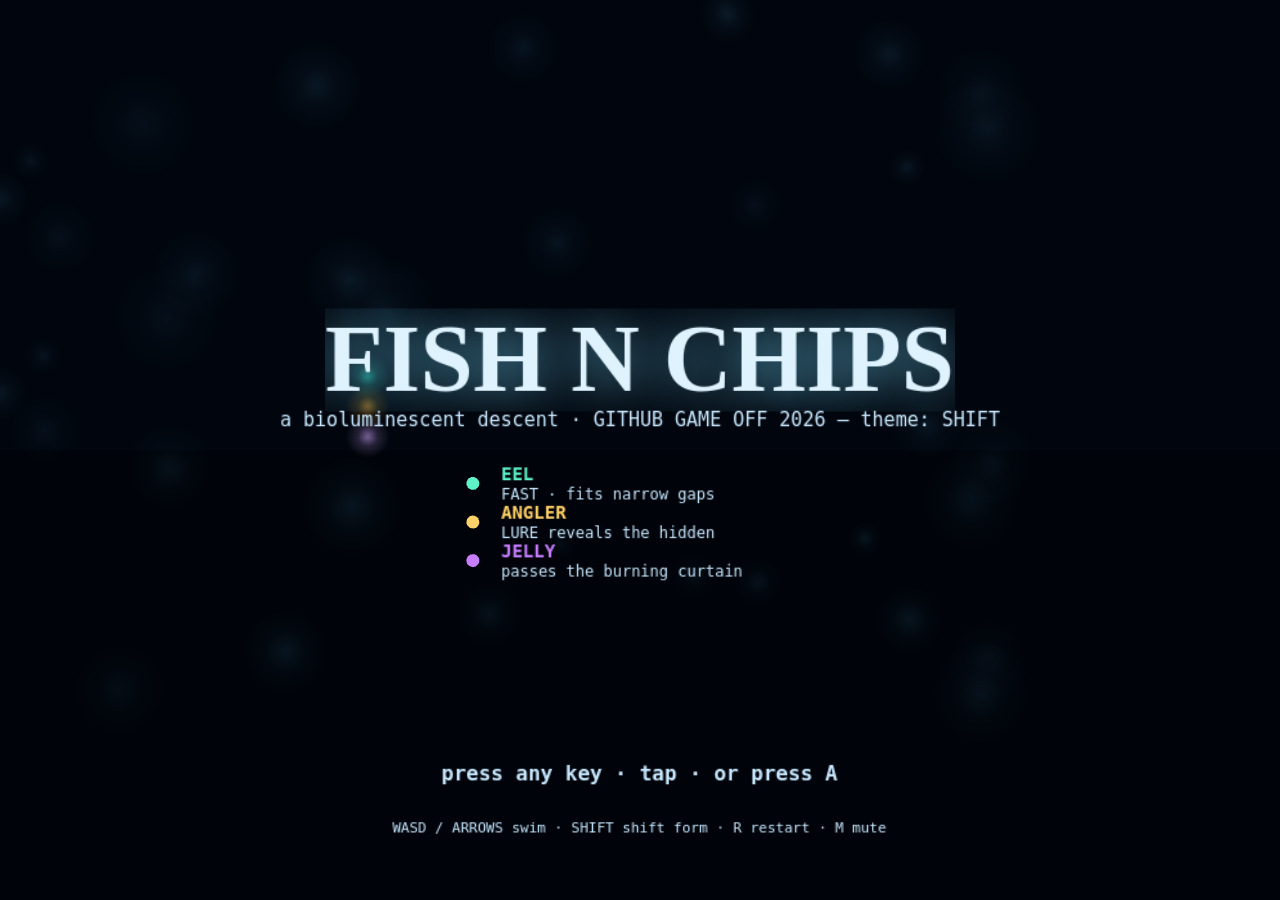
==== commit 50e1bf38: "Publish clean build: remove dev scratch art, add title logos, update PixiJS renderer" ====
--- a/pixi.html
+++ b/pixi.html
@@ -107,11 +107,20 @@
     game.mouse = { x: (cx - r.left) * g, y: (cy - r.top) * g };
   };
 
-  // Pointerdown goes through the Pixi stage; move / up / keys are on window (main.js).
-  app.stage.eventMode = 'static';
-  app.stage.hitArea = new PIXI.Rectangle(0, 0, app.screen.width, app.screen.height);
-  app.stage.on('pointerdown', (e)=>{ game.tap(); if(game.state === 'play'){ game.setMouse(e); game.firing = true; } });
-  app.stage.on('pointerup', ()=>{ game.firing = false; });
+  // Input: a plain DOM listener on the VISIBLE canvas is the single source of
+  // truth for pointer input. The Pixi stage event system was flaky inside the
+  // itch.io iframe — the first click/tap often never registered, so the title
+  // screen ignored every input. A DOM pointerdown on the canvas fires reliably
+  // in iframes and on touch; window.focus() grabs keyboard focus so keys work.
+  // The touch controls are separate elements ON TOP of the canvas, so tapping
+  // them never hits this listener (no double-fire).
+  app.canvas.addEventListener('pointerdown', (e)=>{
+    try { window.focus(); } catch (_) {}
+    game.tap();
+    if (game.state === 'play') { game.setMouse(e); game.firing = true; }
+  });
+  app.canvas.addEventListener('pointerup', ()=>{ game.firing = false; });
+  app.canvas.addEventListener('pointercancel', ()=>{ game.firing = false; });
 
   function resize(){
     game.resize();
